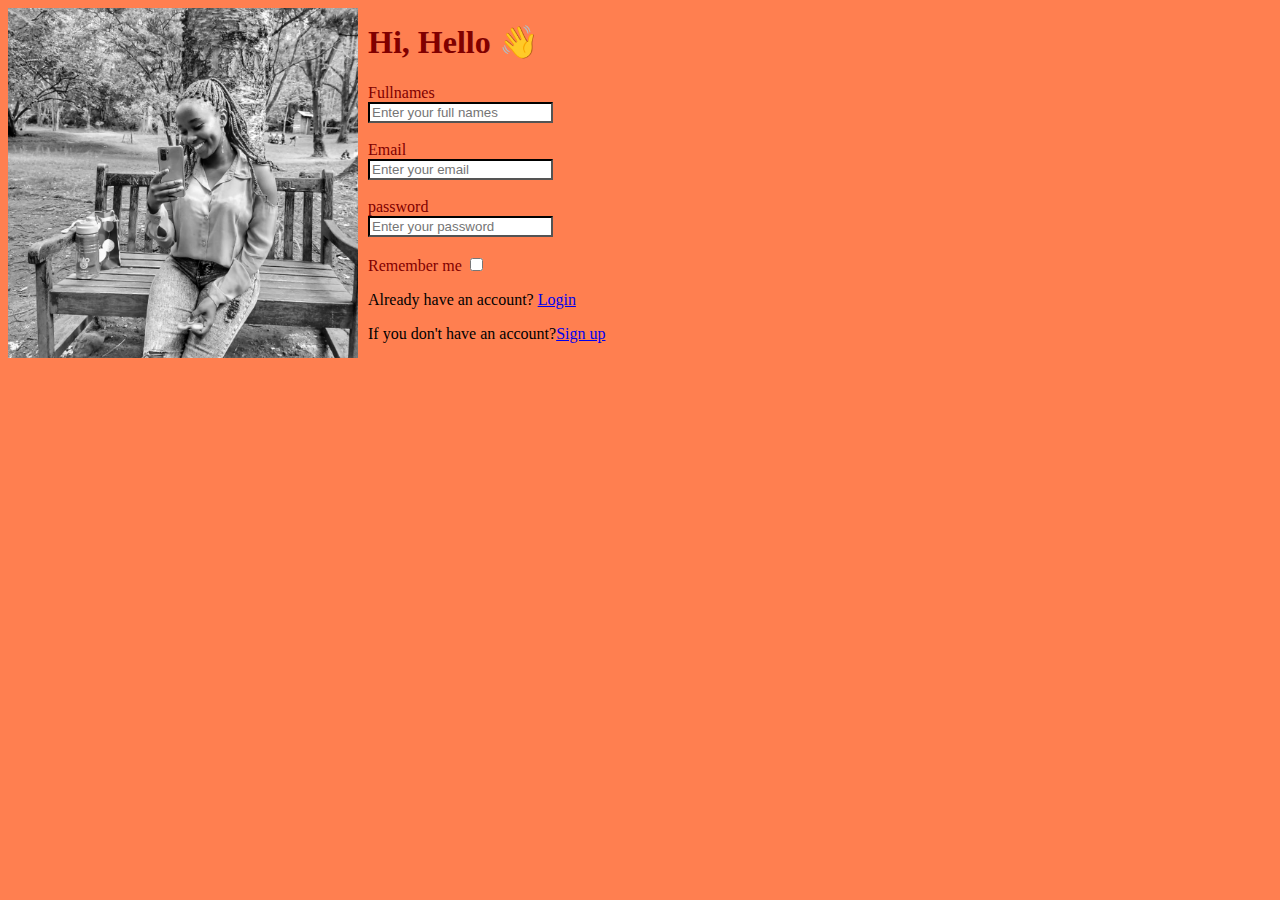
==== index.html @ 6eb4785d "assignment" ====
<!DOCTYPE html>
<html lang="en">
<head>
    <meta charset="UTF-8">
    <meta http-equiv="X-UA-Compatible" content="IE=edge">
    <meta name="viewport" content="width=device-width, initial-scale=1.0">
    <title>Document</title>
    <style>
#heading{
    color: maroon;
}
.form{
    color: black;
    border: solid;
    float: right;
}
input{
border-color: black;
}
label{
    color: maroon;
}
form{
    position: absolute;
    top: 2px;
    margin-left: 360px;
}

    </style>
</head>
<body style="background-color: coral;">
    <img src="yeke.jpg"width="350"heigth="1500">
    <form>
        <h1 id="heading"> Hi, Hello &#x1f44B</h1>
        <P><h5 class="heading" Fill your credentials in the above form></h5>
            <label for="fullname">Fullnames</label><br>
            <input type="text"name="Fullnames"placeholder="Enter your full names">
            <br>
            <br>
        <label for="email">Email</label><br>
        <input type="text" name="Email"placeholder="Enter your email">
        <br>
        <br>
        <label for="password">password</label><br>
        <input type="text" name="pswd"placeholder="Enter your password">
        <br>
        <br>
        <label for="remember me"> Remember me</label>
    <input type="checkbox"value= "is remember me" id="remember me">
       <p>Already have an account? <a href="table.html">Login</a></p>
       <p>If you don't have an account?<a href="signUp.html">Sign up</a></p>
        
   
    </form>
</body>
</html>
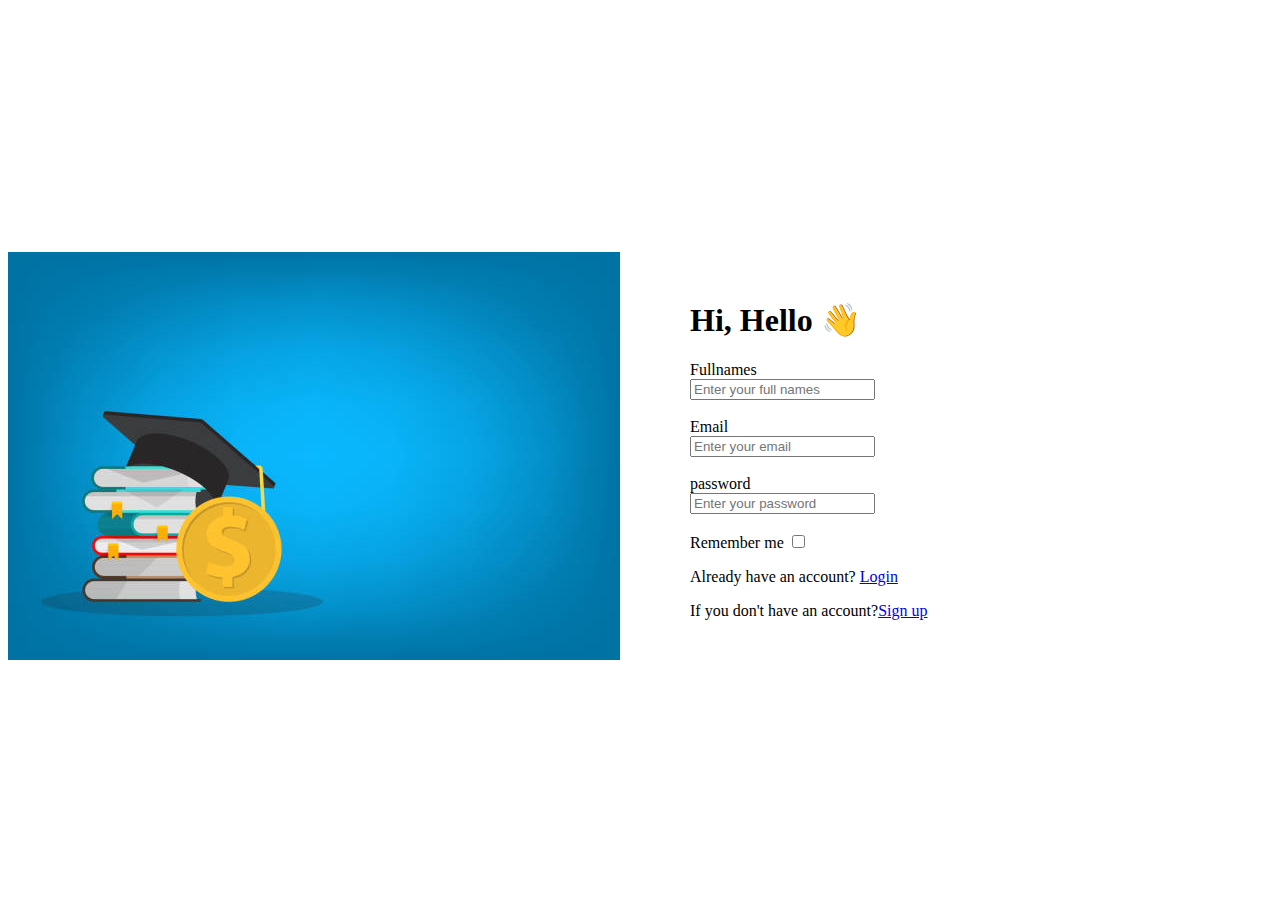
==== commit 4b5d1e31: "login" ====
--- a/index.html
+++ b/index.html
@@ -1,12 +1,14 @@
 <!DOCTYPE html>
 <html lang="en">
+    <!-- <link rel="stylesheet" href="styles.css"> -->
 <head>
     <meta charset="UTF-8">
     <meta http-equiv="X-UA-Compatible" content="IE=edge">
     <meta name="viewport" content="width=device-width, initial-scale=1.0">
     <title>Document</title>
+    <link rel="stylesheet" href="Styles.css">
     <style>
-#heading{
+/* #heading{
     color: maroon;
 }
 .form{
@@ -19,18 +21,20 @@
 }
 label{
     color: maroon;
-}
-form{
-    position: absolute;
-    top: 2px;
-    margin-left: 360px;
-}
+} */
+
 
     </style>
 </head>
-<body style="background-color: coral;">
-    <img src="yeke.jpg"width="350"heigth="1500">
-    <form>
+<body>
+
+
+<!-- ￼
+style="background-color: coral; -->
+    <div class="cont">
+    <div class="container2"><img src="degree2.jpg"></div>
+    <div>
+    <form class="container">
         <h1 id="heading"> Hi, Hello &#x1f44B</h1>
         <P><h5 class="heading" Fill your credentials in the above form></h5>
             <label for="fullname">Fullnames</label><br>
@@ -45,12 +49,15 @@
         <input type="text" name="pswd"placeholder="Enter your password">
         <br>
         <br>
+        
         <label for="remember me"> Remember me</label>
     <input type="checkbox"value= "is remember me" id="remember me">
        <p>Already have an account? <a href="table.html">Login</a></p>
        <p>If you don't have an account?<a href="signUp.html">Sign up</a></p>
         
-   
+    
     </form>
+</div>
+</div>
 </body>
-</html>+</html>
--- a/Styles.css
+++ b/Styles.css
@@ -0,0 +1,27 @@
+.cont{
+    display: flex;
+    flex-direction: row;
+    align-items: center;
+    height: 100vh;
+}
+.heading{
+    color: maroon;
+}
+.form{
+    color: black;
+    border: solid;
+    float: right;
+}
+ .container2{
+    margin-right: 70px;
+    margin-top: 0px;
+}
+#image{
+    width: 100hw;
+}
+
+button{
+    padding: 10px;
+    border-radius: 10px;
+    color: blue;
+}
